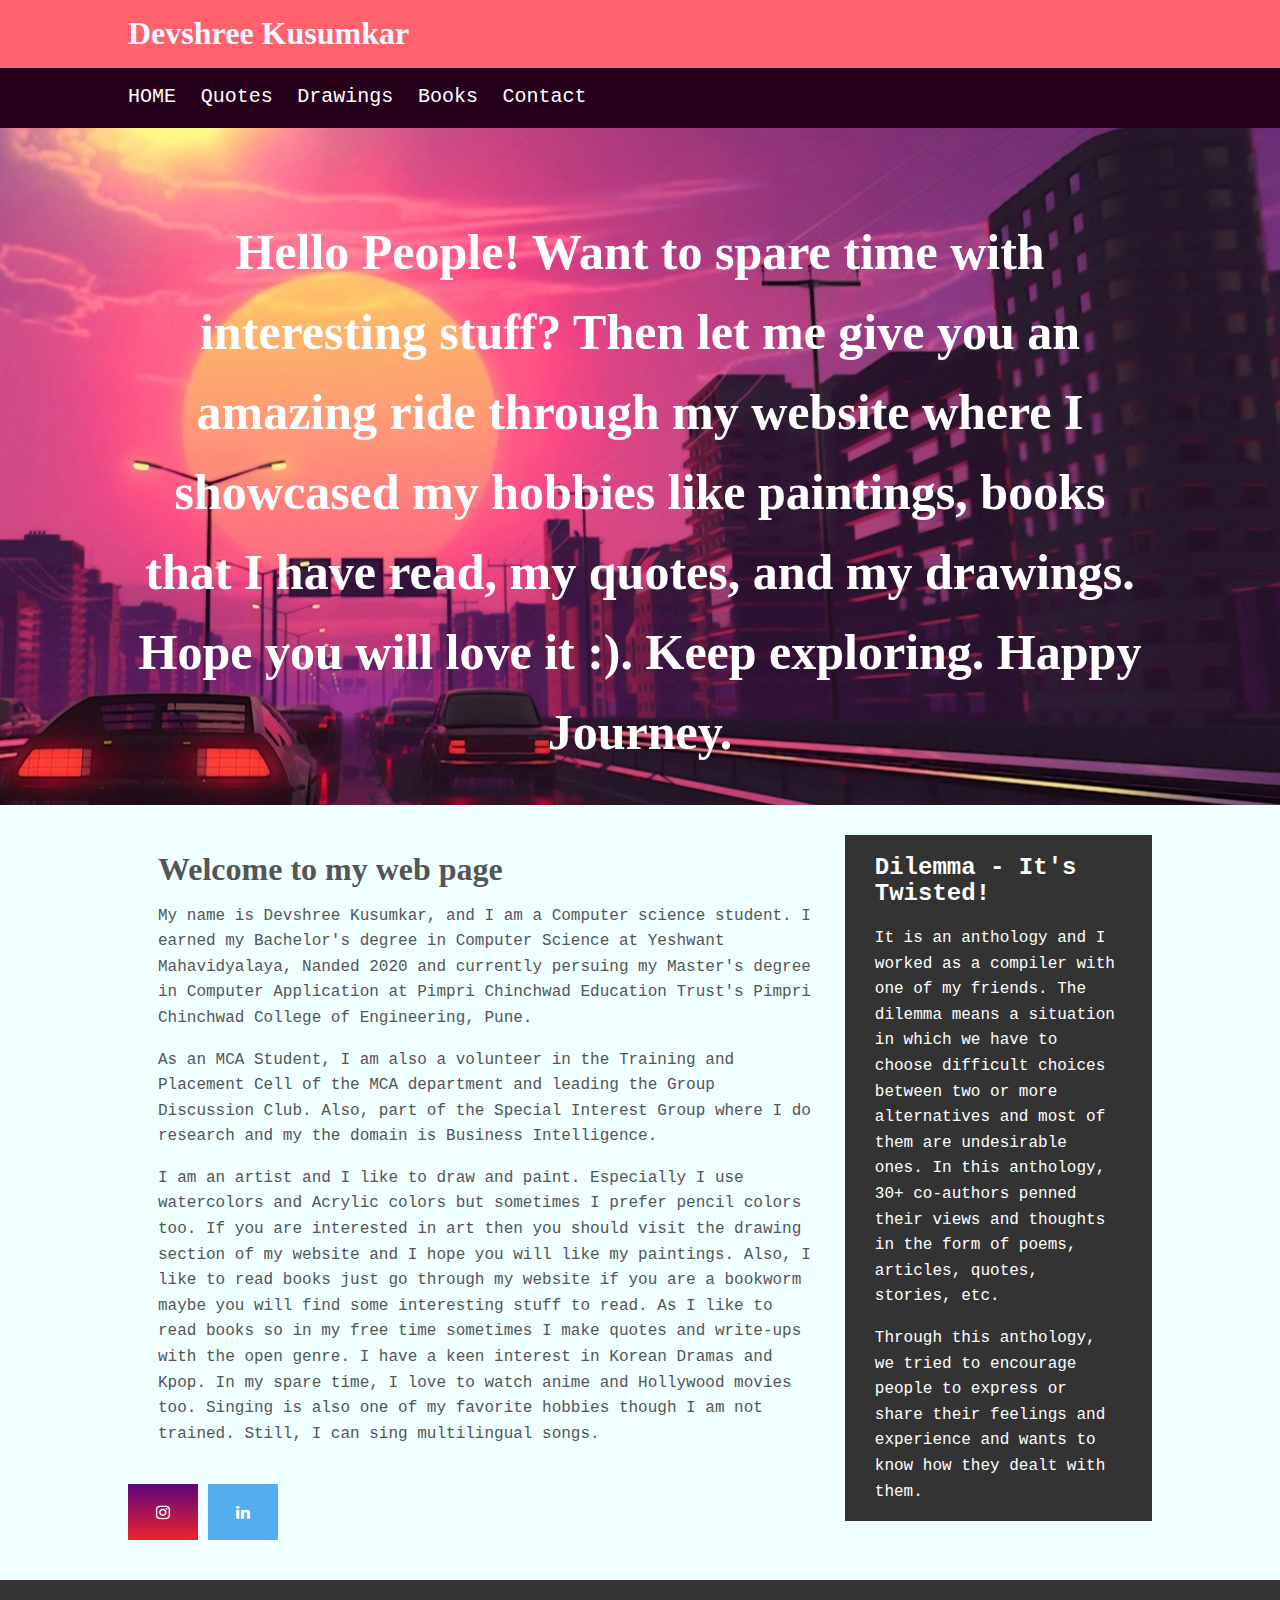
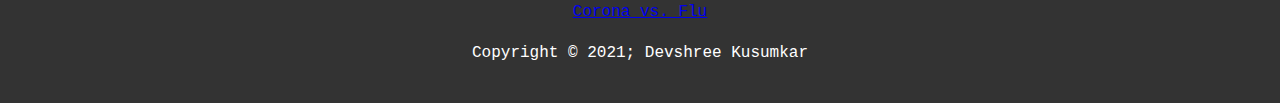
==== index.html @ 2e666240 "Final commit" ====
<!DOCTYPE html>
<html>

<head>
    <title>Devshree Kusumkar</title>
    <link rel="stylesheet" type="text/css" href="CSS/style.css">
    <link rel="stylesheet" href="https://cdnjs.cloudflare.com/ajax/libs/font-awesome/4.7.0/css/font-awesome.min.css">
</head>

<body>
    <header id="main-header">
        <div class="container">
            <h1>Devshree Kusumkar</h1>
        </div>
    </header>

    <nav id="navbar">
        <div class="container">
            <ul>
                <li><a
                        href="file:///F:/PCCOE/Semester%20II/Study%20WT/Curriculum%20Actiivity/My%20Website/index.html">HOME</a>
                </li>
                <li><a
                        href="file:///F:/PCCOE/Semester%20II/Study%20WT/Curriculum%20Actiivity/My%20Website/Quotes.html">Quotes</a>
                </li>
                <li><a
                        href="file:///F:/PCCOE/Semester%20II/Study%20WT/Curriculum%20Actiivity/My%20Website/Drawings.html">Drawings</a>
                </li>
                <li><a
                        href="file:///F:/PCCOE/Semester%20II/Study%20WT/Curriculum%20Actiivity/My%20Website/books.html">Books</a>
                </li>
                <li><a
                        href="file:///F:/PCCOE/Semester%20II/Study%20WT/Curriculum%20Actiivity/My%20Website/contact.html">Contact</a>
                </li>
            </ul>
        </div>
    </nav>

    <section id="showcase">
        <div class="container">
            <h1>Hello People! Want to spare time with interesting stuff?
                Then let me give you an amazing ride through my website where I showcased my hobbies like paintings, books that I have read,
                my quotes, and my drawings. Hope you will love it :).
                Keep exploring. Happy Journey.</h1>
        </div>
    </section>

    <div class="container">
        <section id="main">
            <h1>Welcome to my web page</h1>
            <p>My name is Devshree Kusumkar,
                and I am a Computer science student.
                I earned my Bachelor's degree in
                Computer Science at Yeshwant Mahavidyalaya,
                Nanded 2020 and currently persuing my
                Master's degree in Computer Application
                at Pimpri Chinchwad Education Trust's
                Pimpri Chinchwad College of Engineering, Pune.
            </p>

            <p>
                As an MCA Student, I am also a volunteer in the Training and Placement Cell of the MCA department and leading the Group Discussion Club. Also, part of the Special Interest Group where I do research and my
                the domain is Business Intelligence.
            </p>

            <p>
                I am an artist and I like to draw and paint.
                Especially I use watercolors and Acrylic colors
                but sometimes I prefer pencil colors too.
                If you are interested in art then you should  visit the drawing section of my website and I hope
                you will like my paintings.
                Also, I like to read books just go through my website if you are a bookworm maybe you will find some
                interesting stuff to read.
                As I like to read books so in my free time sometimes I make quotes and write-ups with the open genre.
                I have a keen interest in Korean Dramas and Kpop.
                In my spare time, I love to watch anime and Hollywood movies too.
                Singing is also one of my favorite hobbies though I am not trained. Still, I can sing multilingual songs.
            </p>

        </section>
        <aside id="sidebar">
            <h2>Dilemma - It's Twisted!</h2>

            <p>
                It is an anthology and I worked as a compiler with one of my friends.
                The dilemma means a situation in which we have to choose difficult choices
                between two or more alternatives and most of them are undesirable ones.
                In this anthology, 30+ co-authors penned their views and thoughts in the
                form of poems, articles, quotes, stories, etc.
            </p>

            <p>
                Through this anthology, we tried to encourage people
                to express or share their feelings and experience and
                wants to know how they dealt with them.
            </p>

        </aside>

        <div class="socialmedia">
            <a href="https://www.instagram.com/devshreedk/" class="fa fa-instagram"></a>
            <a href="https://www.linkedin.com/in/devshree-kusumkar-51489b199/" class="fa fa-linkedin"></a>
        </div>

    </div>

    <footer id="main-footer">
        <a href='https://www.symptoma.com/en/info/covid-19' class="visitor">Corona vs. Flu</a>
        <script type='text/javascript'
            src='https://www.freevisitorcounters.com/auth.php?id=bf30f9eafdc67156402d03e37022e617487bd792'></script>
        <script type="text/javascript" src="https://www.freevisitorcounters.com/en/home/counter/844816/t/2"></script>
        <p>Copyright &copy; 2021; Devshree Kusumkar</p>

    </footer>

</body>


</html>
---- CSS/style.css ----
body{
    background-color: azure;
    color: #555;
    font-family: 'Courier New', Courier, monospace;
    font-size: 16;
    line-height: 1.6rem;
    margin: 0;

}

.container{
    width: 80%;
    margin: auto;
    overflow: hidden;
}

#main-header{
    background-color: #FF616D;
    color: aliceblue;


}

#navbar{
    background-color: #26001B;
    color: #fff;
}

#navbar ul{
    padding: 0;
    list-style: none;
}
#navbar li{
    display: inline;
}

#navbar a{
    color:white;
    text-decoration: none;
    font-size: 20px;
    padding-right: 15px;
}

#showcase{
    background-image: url('../images/lofi.jpg') ;
    background-position: center right;
    min-height: 300px;
    margin-bottom:30px ;
    text-align: center;
}

#showcase h1{
    color: #fff;
    font-size: 50px;
    line-height: 1.6em;
    padding-top: 50px;
}

#main{
    float: left ;
    width: 70%;
    padding: 0 30px;
    box-sizing: border-box;
}

#sidebar{
    float: right ;
    width: 30%;
    background: #333 ;
    color: #fff;
    padding: 0 30px;
    box-sizing: border-box;

}

#main-footer{
    background: #333;
    color: #fff;
    text-align: center;
    padding: 20px;
    margin-top: 40px;
}

@media(max-width: 600px){
    #main{
        width: 100%;
        float: none;
    }
    #sidebar{
        width: 100%;
        float: none;
    }

}
h1{
    font-family: cursive;
}

img{
    border: 1px solid #ddd;
  border-radius: 4px;
  padding: 5px;
  max-width: 500px;
  height: auto;
  background-color: #FF616D;
}
.main{
    position: relative;
    top: 30%;
    left: 20%;
    padding: 10% 10% 10% 10%;
}

.quotes{
    padding: 10% 10% 10% 10%;
}

.books{
    padding: 10% 10% 10% 10%;
}

.fa {
    padding: 20px;
    font-size: 30px;
    width: 30px;
    text-align: center;
    text-decoration: none;
    margin-top: 2%;
  }

  .fa:hover {
    opacity: 0.7;
  }

  .fa-instagram {
    background: linear-gradient(rgb(92, 6, 126), rgb(238, 34, 44));
    color: white;
  }
  
  .fa-linkedin {
    background: #55ACEE;
    color: white;
  }

  .fa-yourquote {
    background: #eb920c;
    color: white;
  }
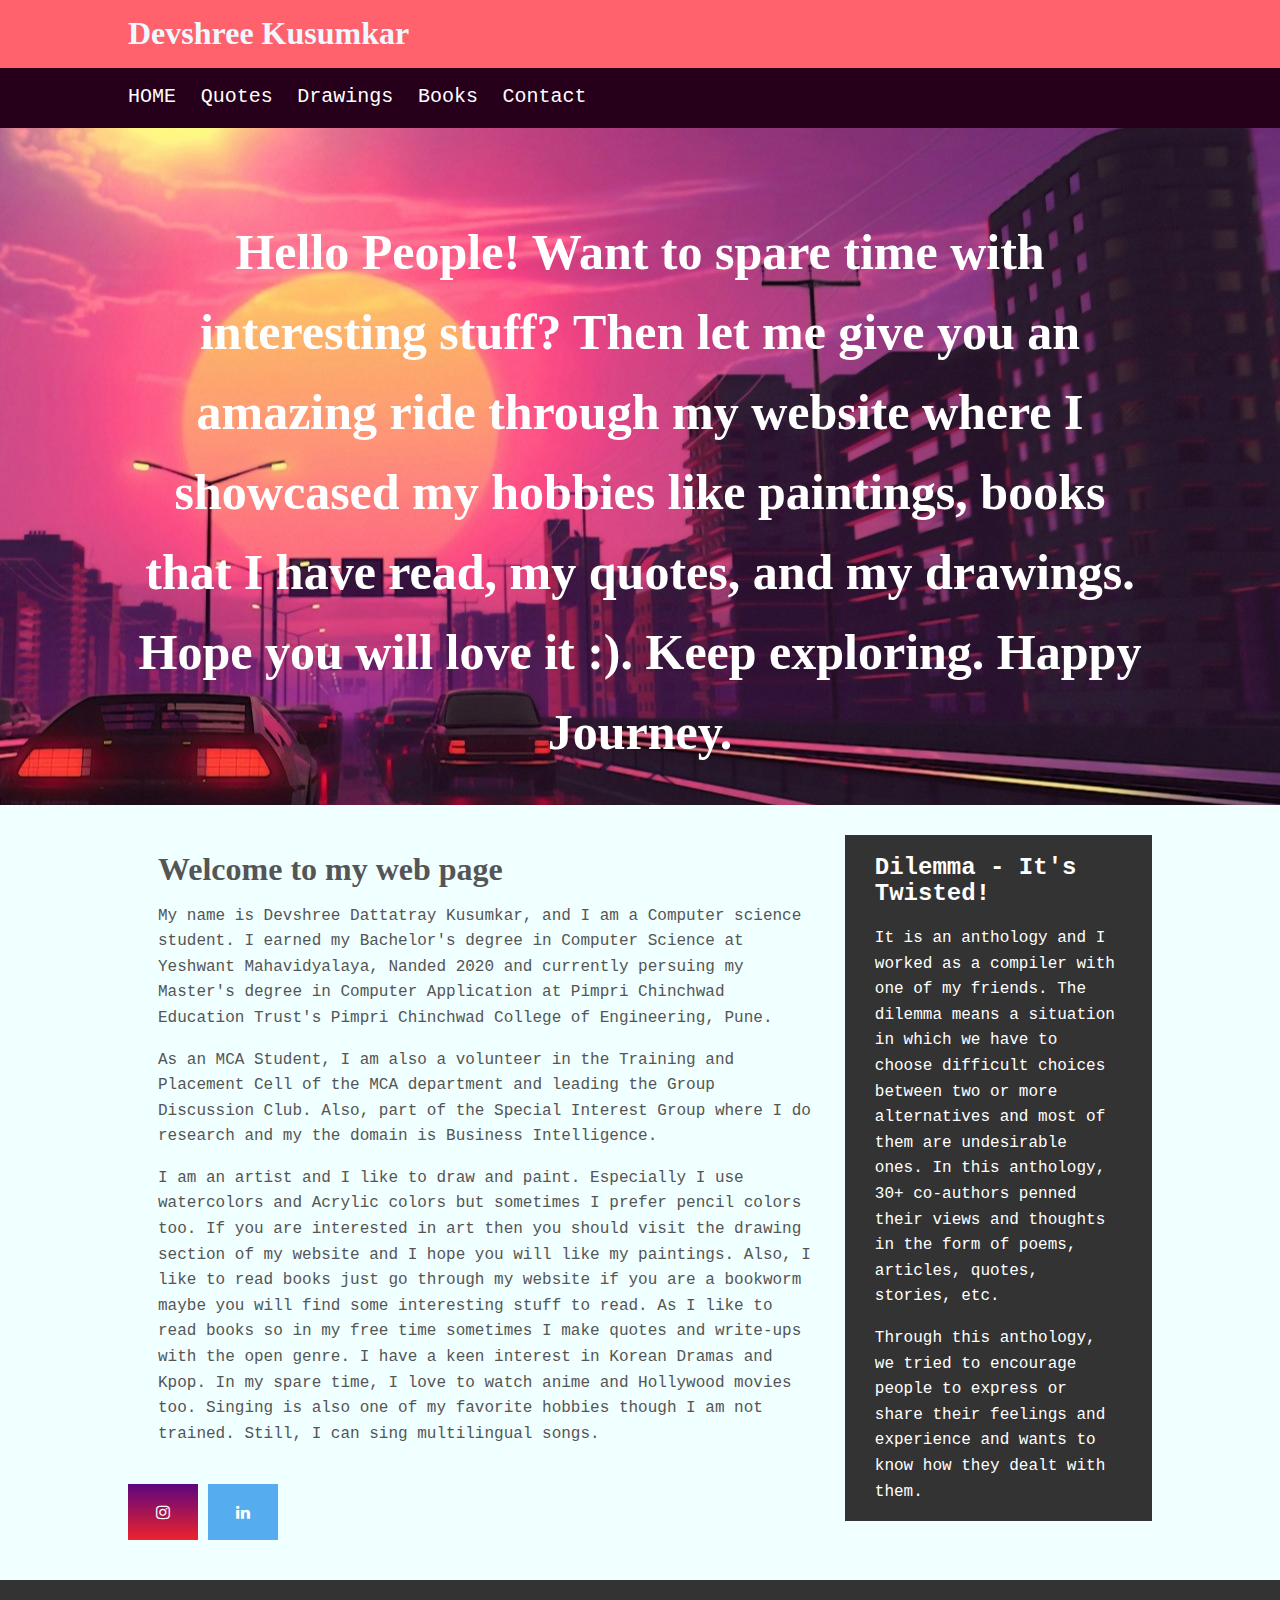
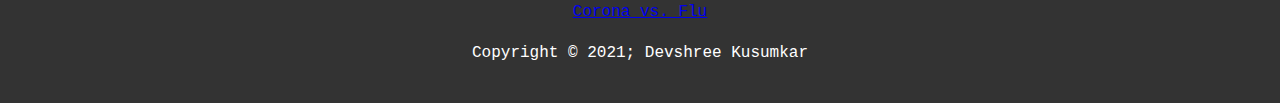
==== commit 0ac41700: "Corrected the name" ====
--- a/index.html
+++ b/index.html
@@ -48,7 +48,7 @@
     <div class="container">
         <section id="main">
             <h1>Welcome to my web page</h1>
-            <p>My name is Devshree Kusumkar,
+            <p>My name is Devshree Dattatray Kusumkar,
                 and I am a Computer science student.
                 I earned my Bachelor's degree in
                 Computer Science at Yeshwant Mahavidyalaya,
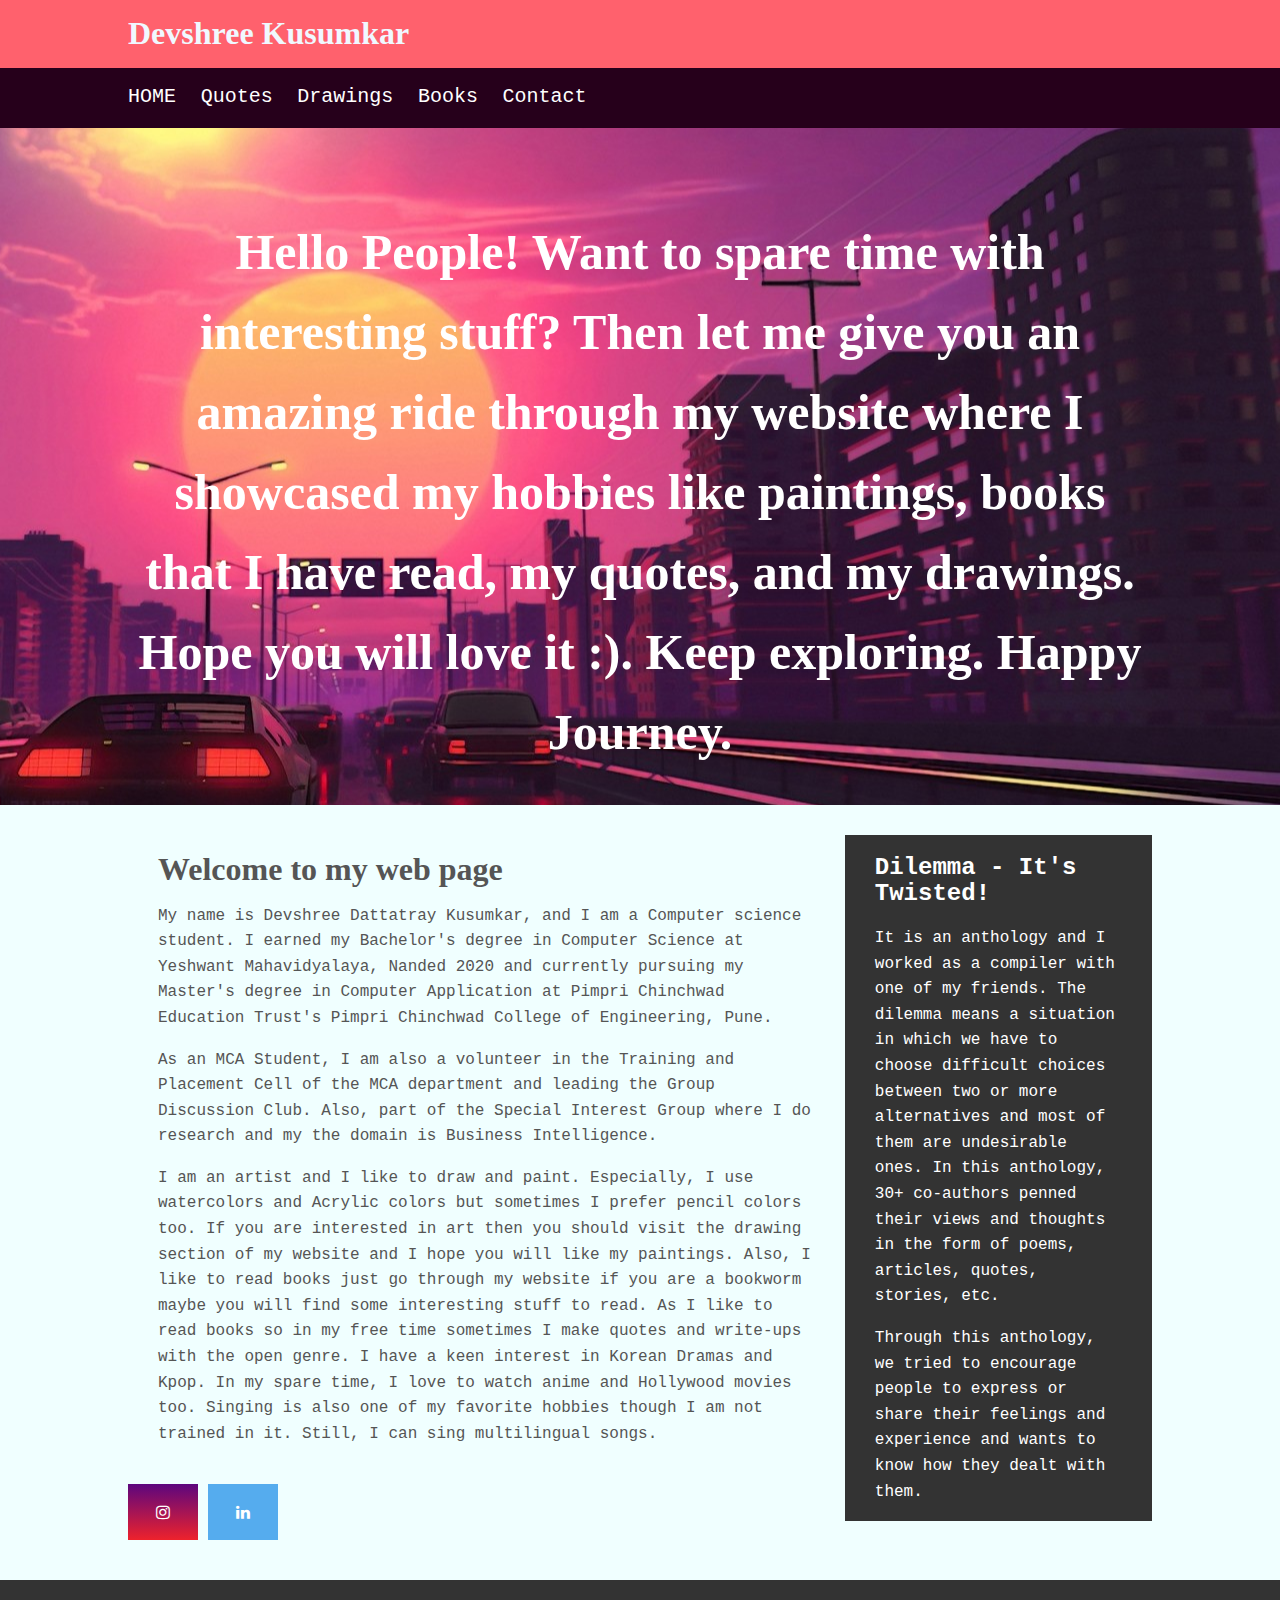
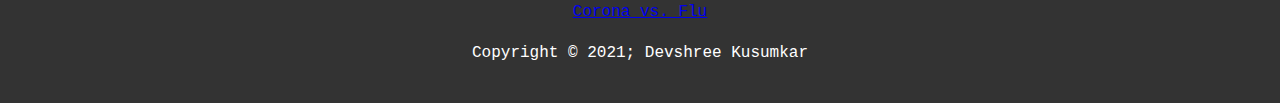
==== commit f7bea1f2: "Made a few corrections" ====
--- a/index.html
+++ b/index.html
@@ -52,7 +52,7 @@
                 and I am a Computer science student.
                 I earned my Bachelor's degree in
                 Computer Science at Yeshwant Mahavidyalaya,
-                Nanded 2020 and currently persuing my
+                Nanded 2020 and currently pursuing my
                 Master's degree in Computer Application
                 at Pimpri Chinchwad Education Trust's
                 Pimpri Chinchwad College of Engineering, Pune.
@@ -65,7 +65,7 @@
 
             <p>
                 I am an artist and I like to draw and paint.
-                Especially I use watercolors and Acrylic colors
+                Especially, I use watercolors and Acrylic colors
                 but sometimes I prefer pencil colors too.
                 If you are interested in art then you should  visit the drawing section of my website and I hope
                 you will like my paintings.
@@ -74,7 +74,7 @@
                 As I like to read books so in my free time sometimes I make quotes and write-ups with the open genre.
                 I have a keen interest in Korean Dramas and Kpop.
                 In my spare time, I love to watch anime and Hollywood movies too.
-                Singing is also one of my favorite hobbies though I am not trained. Still, I can sing multilingual songs.
+                Singing is also one of my favorite hobbies though I am not trained in it. Still, I can sing multilingual songs.
             </p>
 
         </section>
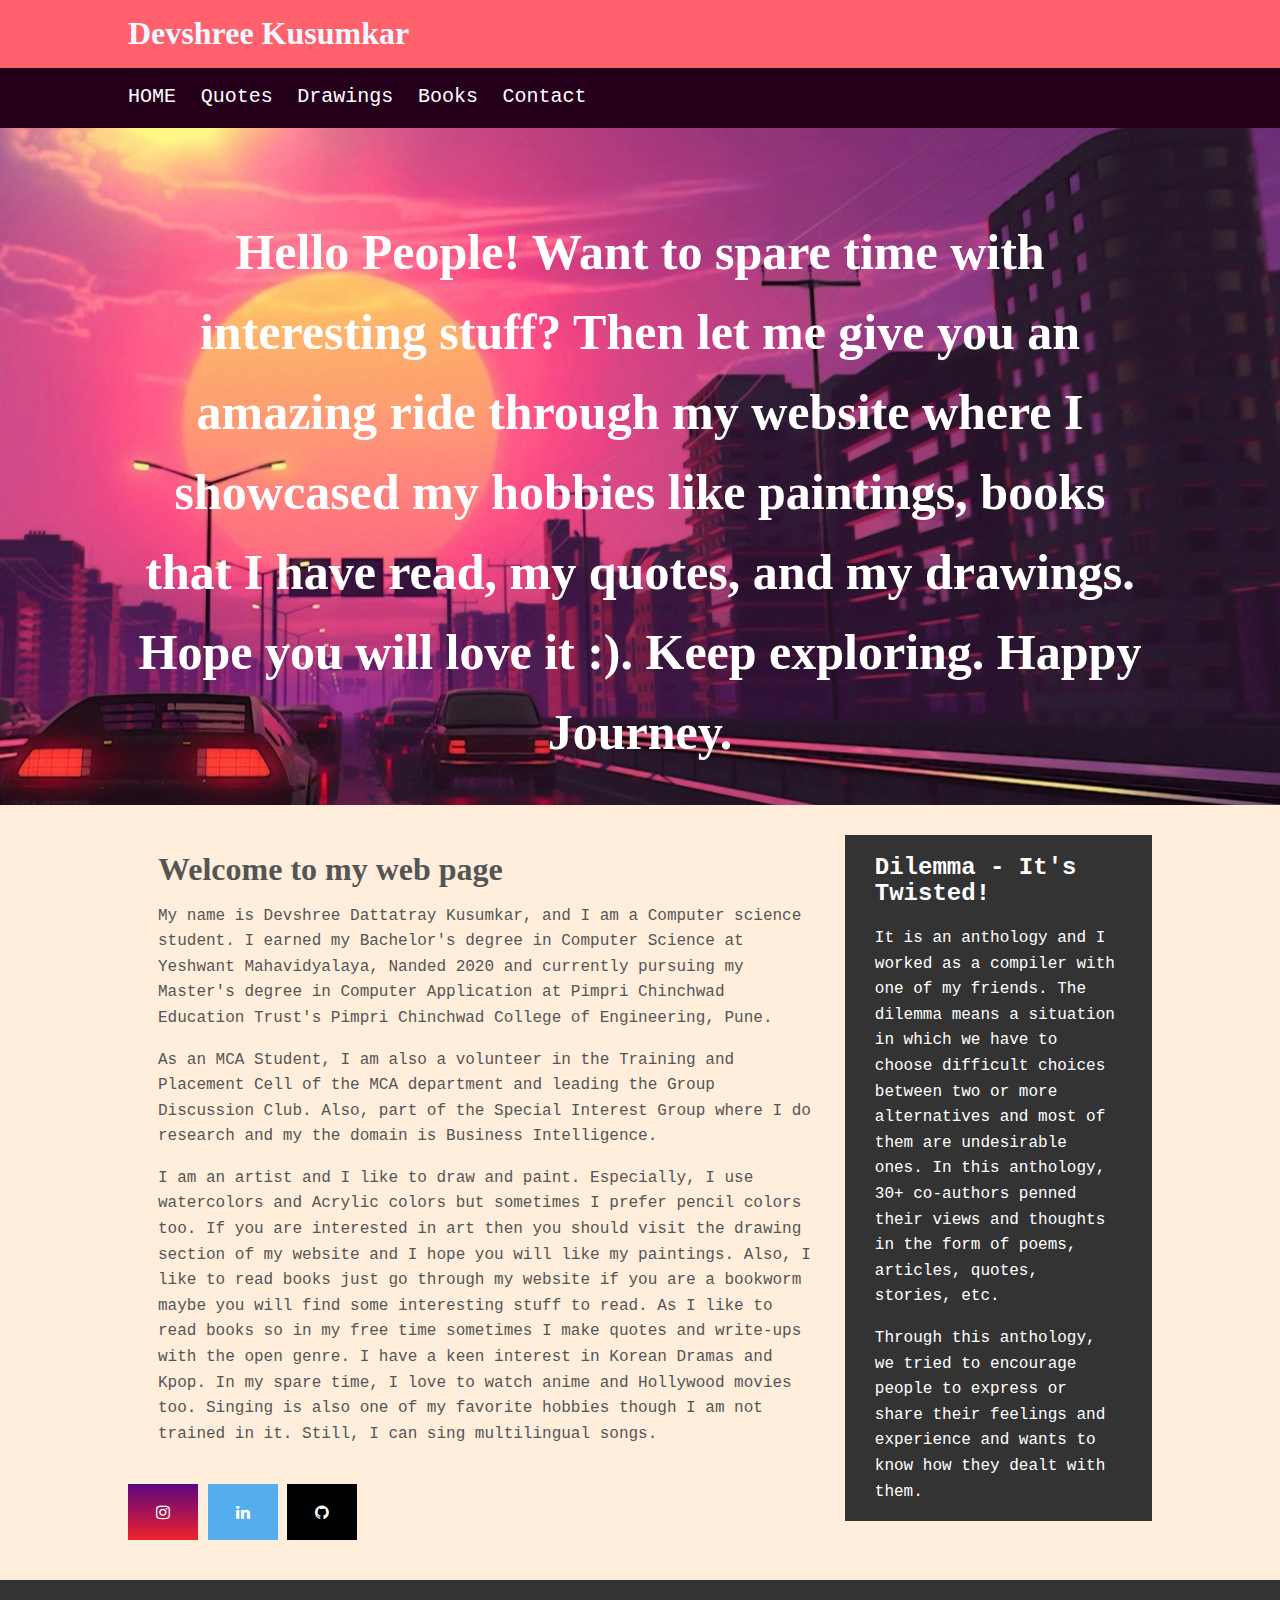
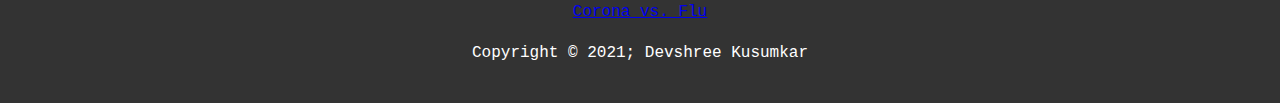
==== commit 88a0f989: "Social media links" ====
--- a/index.html
+++ b/index.html
@@ -17,20 +17,15 @@
     <nav id="navbar">
         <div class="container">
             <ul>
-                <li><a
-                        href="file:///F:/PCCOE/Semester%20II/Study%20WT/Curriculum%20Actiivity/My%20Website/index.html">HOME</a>
+                <li><a href="index.html">HOME</a>
                 </li>
-                <li><a
-                        href="file:///F:/PCCOE/Semester%20II/Study%20WT/Curriculum%20Actiivity/My%20Website/Quotes.html">Quotes</a>
+                <li><a href="Quotes.html">Quotes</a>
                 </li>
-                <li><a
-                        href="file:///F:/PCCOE/Semester%20II/Study%20WT/Curriculum%20Actiivity/My%20Website/Drawings.html">Drawings</a>
+                <li><a href="Drawings.html">Drawings</a>
                 </li>
-                <li><a
-                        href="file:///F:/PCCOE/Semester%20II/Study%20WT/Curriculum%20Actiivity/My%20Website/books.html">Books</a>
+                <li><a href="books.html">Books</a>
                 </li>
-                <li><a
-                        href="file:///F:/PCCOE/Semester%20II/Study%20WT/Curriculum%20Actiivity/My%20Website/contact.html">Contact</a>
+                <li><a href="contact.html">Contact</a>
                 </li>
             </ul>
         </div>
@@ -39,7 +34,8 @@
     <section id="showcase">
         <div class="container">
             <h1>Hello People! Want to spare time with interesting stuff?
-                Then let me give you an amazing ride through my website where I showcased my hobbies like paintings, books that I have read,
+                Then let me give you an amazing ride through my website where I showcased my hobbies like paintings,
+                books that I have read,
                 my quotes, and my drawings. Hope you will love it :).
                 Keep exploring. Happy Journey.</h1>
         </div>
@@ -59,7 +55,8 @@
             </p>
 
             <p>
-                As an MCA Student, I am also a volunteer in the Training and Placement Cell of the MCA department and leading the Group Discussion Club. Also, part of the Special Interest Group where I do research and my
+                As an MCA Student, I am also a volunteer in the Training and Placement Cell of the MCA department and
+                leading the Group Discussion Club. Also, part of the Special Interest Group where I do research and my
                 the domain is Business Intelligence.
             </p>
 
@@ -67,14 +64,15 @@
                 I am an artist and I like to draw and paint.
                 Especially, I use watercolors and Acrylic colors
                 but sometimes I prefer pencil colors too.
-                If you are interested in art then you should  visit the drawing section of my website and I hope
+                If you are interested in art then you should visit the drawing section of my website and I hope
                 you will like my paintings.
                 Also, I like to read books just go through my website if you are a bookworm maybe you will find some
                 interesting stuff to read.
                 As I like to read books so in my free time sometimes I make quotes and write-ups with the open genre.
                 I have a keen interest in Korean Dramas and Kpop.
                 In my spare time, I love to watch anime and Hollywood movies too.
-                Singing is also one of my favorite hobbies though I am not trained in it. Still, I can sing multilingual songs.
+                Singing is also one of my favorite hobbies though I am not trained in it. Still, I can sing multilingual
+                songs.
             </p>
 
         </section>
@@ -100,6 +98,7 @@
         <div class="socialmedia">
             <a href="https://www.instagram.com/devshreedk/" class="fa fa-instagram"></a>
             <a href="https://www.linkedin.com/in/devshree-kusumkar-51489b199/" class="fa fa-linkedin"></a>
+            <a href="https://github.com/devshreedk" class="fa fa-github"></a>
         </div>
 
     </div>
--- a/CSS/style.css
+++ b/CSS/style.css
@@ -1,10 +1,10 @@
 body{
-    background-color: azure;
+    background-color: #FFEEDB;
     color: #555;
     font-family: 'Courier New', Courier, monospace;
     font-size: 16;
     line-height: 1.6rem;
-    margin: 0;
+    margin: 0; 
 
 }
 
@@ -102,22 +102,26 @@
   padding: 5px;
   max-width: 500px;
   height: auto;
-  background-color: #FF616D;
+  background-color: #000000;
 }
 .main{
     position: relative;
     top: 30%;
     left: 20%;
     padding: 10% 10% 10% 10%;
+    
 }
 
 .quotes{
     padding: 10% 10% 10% 10%;
+    text-align: center;
 }
 
 .books{
     padding: 10% 10% 10% 10%;
+    text-align: center;
 }
+
 
 .fa {
     padding: 20px;
@@ -142,7 +146,7 @@
     color: white;
   }
 
-  .fa-yourquote {
-    background: #eb920c;
+.fa-github{
+    background:black;
     color: white;
-  }+}